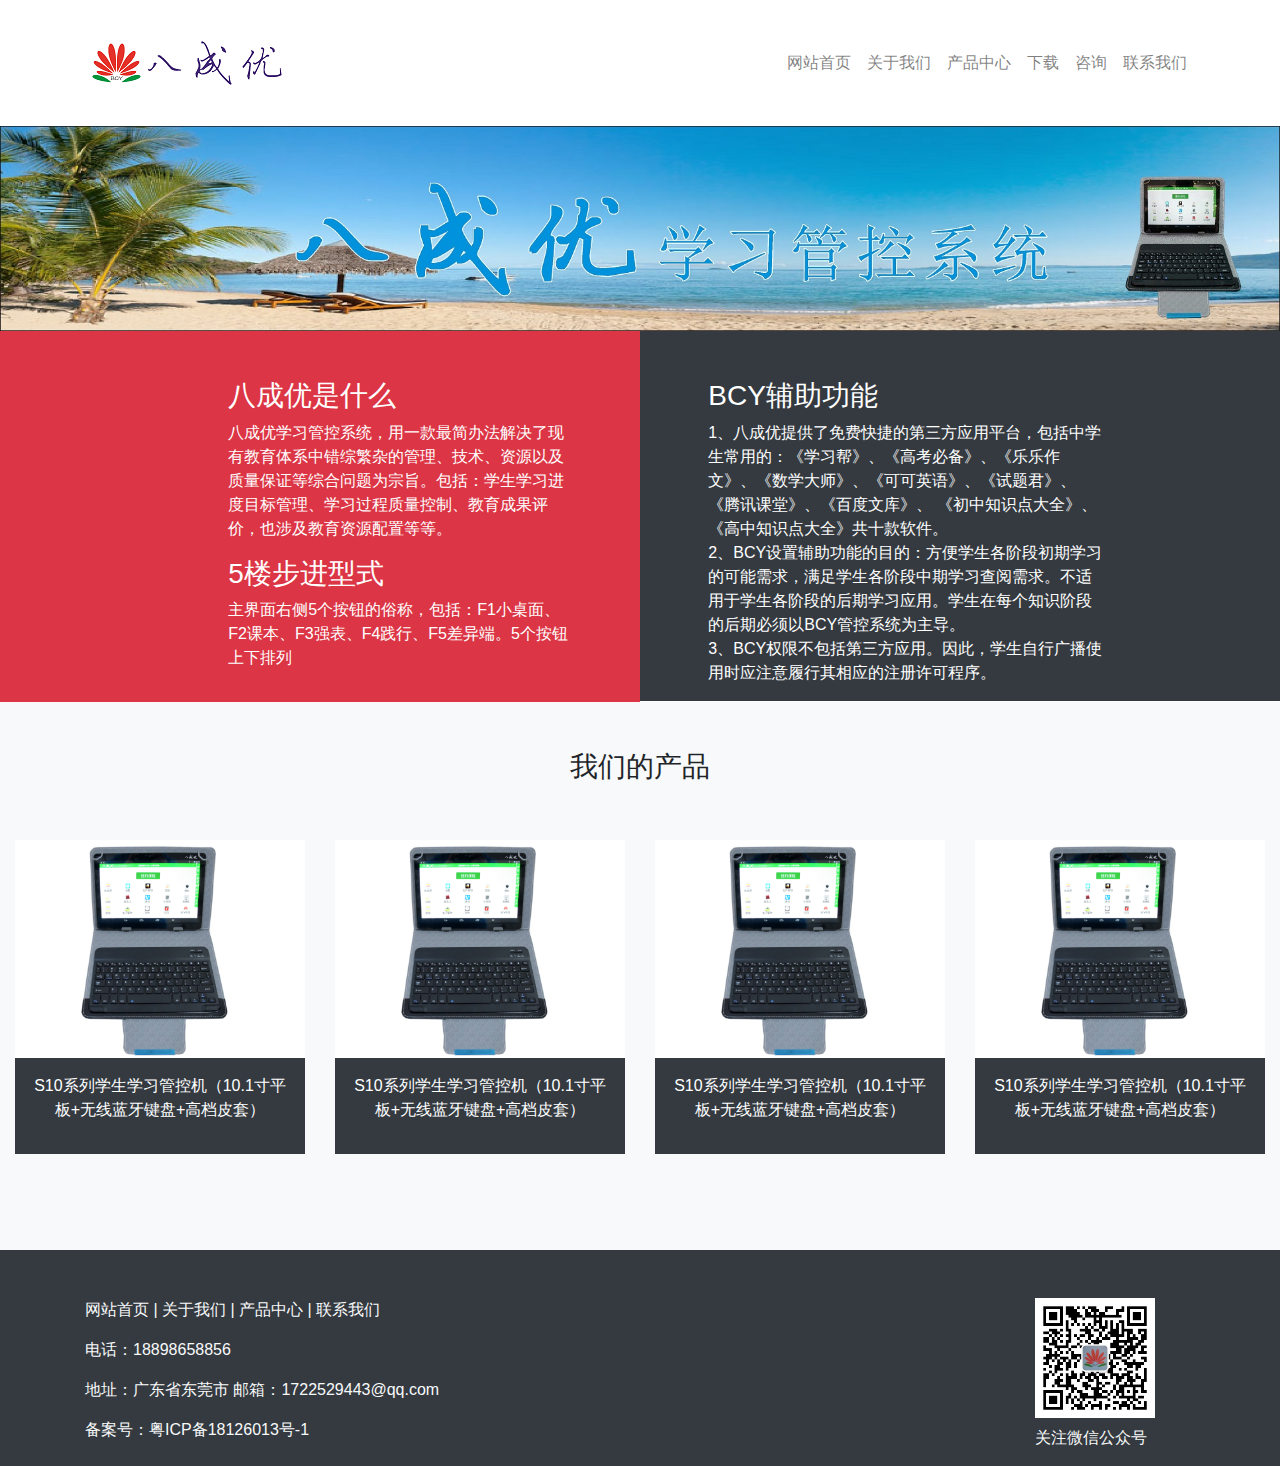
==== src/index.html @ 033c6533 "add bootstrap" ====
<!doctype html>
<html lang="en">
 <head>
	<meta charset="UTF-8">
	<meta name="viewport" content="width=device-width,initial-scale=1.0">
	<title>Bootstrap</title>
	<link rel="stylesheet" href="../css/bootstrap.css">
	<script src="../js/jquery.min.js"></script>
	<script src="../js/popper.min.js"></script>
	<script src="../js/bootstrap.min.js"></script>
 </head>
 <body>
	
		<nav class="navbar navbar-expand-sm bg-white navbar-light  navbar-fixed-top">
			<div class="container h-100">
				<a href="" class="navbar-brand">
				<img src="../img/bd_logo1.png" class="img-fluid">
				</a>
				<button class="navbar-toggler show" data-toggle="collapse" data-target="#head" type="button">
					<span class="navbar-toggler-icon"></span>
				</button>
				<div id="head" class="collapse navbar-collapse">
					<ul class="nav navbar-nav justify-content-md-end justify-content-lg-end w-100">
						<li class="nav-item"><a href="#" class="nav-link">网站首页</a></li>
						<li class="nav-item"><a href="#" class="nav-link">关于我们</a></li>
						<li class="nav-item"><a href="#" class="nav-link">产品中心</a></li>
						<li class="nav-item"><a href="#" class="nav-link">下载</a></li>
						<li class="nav-item"><a href="#" class="nav-link">咨询</a></li>
						<li class="nav-item"><a href="#" class="nav-link">联系我们</a></li>
					</ul>	
				</div>
			</div>
		</nav>
	
	<header>	
		<div class="container-fluid">
			<div class="row">
				<div class="col-sm-12 p-0"><img src="../img/201.jpg" class="img-fluid w-100"></div>
			</div>
			<div class="row text-white">
				<div class="col-sm-12 col-md-6 ">
					<div class="row bg-danger">
						<div class="col-md-9 col-lg-7 offset-lg-4 offse-md-2 pt-5 pb-3">
							<h3>八成优是什么</h3>
							<p>八成优学习管控系统，用一款最简办法解决了现有教育体系中错综繁杂的管理、技术、资源以及质量保证等综合问题为宗旨。包括：学生学习进度目标管理、学习过程质量控制、教育成果评价，也涉及教育资源配置等等。</p>
							<h3>5楼步进型式</h3>
							<p>主界面右侧5个按钮的俗称，包括：F1小桌面、F2课本、F3强表、F4践行、F5差异端。5个按钮上下排列</p>	
						</div>
					</div>
				</div>
				<div class="col-sm-12 col-md-6 ">
					<div class="row bg-dark">
						<div class="col-md-10 col-lg-8 offset-md-1 pt-5 pb-3">
						  <h3>BCY辅助功能</h3>
						  <div>1、八成优提供了免费快捷的第三方应用平台，包括中学生常用的：《学习帮》、《高考必备》、《乐乐作文》、《数学大师》、《可可英语》、《试题君》、《腾讯课堂》、《百度文库》、 《初中知识点大全》、《高中知识点大全》共十款软件。</div>
						  <div>2、BCY设置辅助功能的目的：方便学生各阶段初期学习的可能需求，满足学生各阶段中期学习查阅需求。不适用于学生各阶段的后期学习应用。学生在每个知识阶段的后期必须以BCY管控系统为主导。</div>
						  <div>3、BCY权限不包括第三方应用。因此，学生自行广播使用时应注意履行其相应的注册许可程序。</div>
						</div>
					</div>
				</div>
			</div>
			<div class="row bg-light pb-5">
				<div class="col">
					<div class="row">
						<div class="col text-center p-5"><h3>我们的产品</h3></div>
					</div>
					<div class="row">
						<div class="col-sm-12 col-md-6 col-lg-3 mb-sm-5">
							<div class="d-flex flex-column">
								<div class="bg-white">
									<img src="../img/p1.jpg" alt="" class="w-100">
								</div>
								<div class="bg-dark p-3 text-center text-white">
									<p>S10系列学生学习管控机（10.1寸平板+无线蓝牙键盘+高档皮套）</p>
								</div>
							</div>
						</div>
						<div class="col-sm-12 col-md-6 col-lg-3 mb-sm-5">
							<div class="d-flex flex-column">
								<div class="bg-white">
									<img src="../img/p1.jpg" alt="" class="w-100">
								</div>
								<div class="bg-dark p-3 text-center text-white">
									<p>S10系列学生学习管控机（10.1寸平板+无线蓝牙键盘+高档皮套）</p>
								</div>
							</div>
						</div>
						<div class="col-sm-12 col-md-6 col-lg-3 mb-sm-5">
							<div class="d-flex flex-column">
								<div class="bg-white">
									<img src="../img/p1.jpg" alt="" class="w-100">
								</div>
								<div class="bg-dark p-3 text-center text-white">
									<p>S10系列学生学习管控机（10.1寸平板+无线蓝牙键盘+高档皮套）</p>
								</div>
							</div>
						</div>
						<div class="col-sm-12 col-md-6 col-lg-3 mb-sm-5">
							<div class="d-flex flex-column">
								<div class="bg-white">
									<img src="../img/p1.jpg" alt="" class="w-100">
								</div>
								<div class="bg-dark p-3 text-center text-white">
									<p>S10系列学生学习管控机（10.1寸平板+无线蓝牙键盘+高档皮套）</p>
								</div>
							</div>
						</div>
					</div>
				</div>
			</div>
		</div>
	</header>
	<footer class="bg-dark ">
		<div class="container">
			<div class="row text-light pt-5">
				<div class="col-md-5 col-lg-5 col-sm-12">
					<p>网站首页   |   关于我们   |   产品中心   |   联系我们</p>
					<p>电话：18898658856</p>
					<p>地址：广东省东莞市       邮箱：1722529443@qq.com</p>
					<p>备案号：粤ICP备18126013号-1</p>   
				</div>
				<div class="col-md-3 offset-md-4 col-lg-2 offset-lg-5 col-sm-12">
					<div class="d-flex flex-column align-items-start">
						<img src="../img/wxcode.jpg" alt="" class="w-75 pb-2">
						<p>关注微信公众号</p>
					</div>
				</div>
			</div>
		</div>
	</footer>
	

</body>
</html>
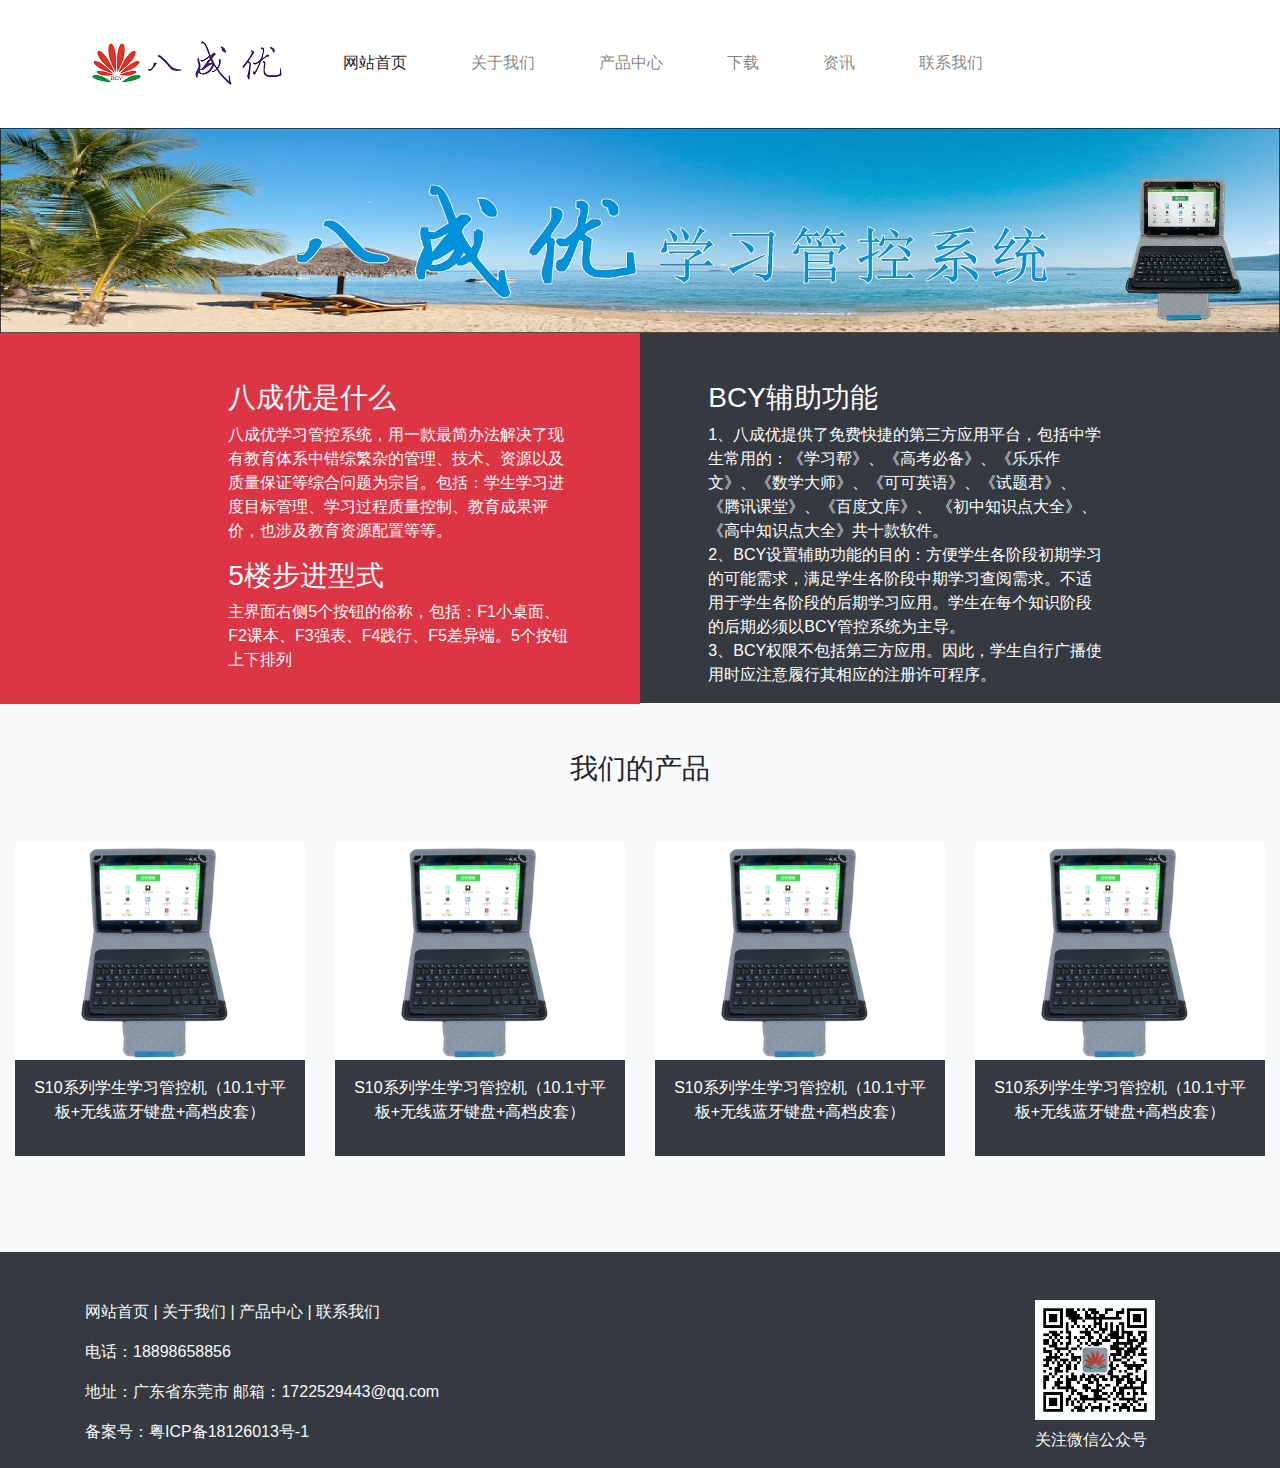
==== commit 5495d8ad: "aboutUs/product/download/zixun/contactUs" ====
--- a/src/index.html
+++ b/src/index.html
@@ -8,34 +8,35 @@
 	<script src="../js/jquery.min.js"></script>
 	<script src="../js/popper.min.js"></script>
 	<script src="../js/bootstrap.min.js"></script>
+	<link rel="stylesheet" href="../css/base.css">
  </head>
  <body>
-	
-		<nav class="navbar navbar-expand-sm bg-white navbar-light  navbar-fixed-top">
+	<header class="nav_height">
+		<nav class="navbar navbar-expand-sm bg-white navbar-light fixed-top ">
 			<div class="container h-100">
-				<a href="" class="navbar-brand">
+				<a href="" class="navbar-brand mr-lg-5">
 				<img src="../img/bd_logo1.png" class="img-fluid">
 				</a>
 				<button class="navbar-toggler show" data-toggle="collapse" data-target="#head" type="button">
 					<span class="navbar-toggler-icon"></span>
 				</button>
 				<div id="head" class="collapse navbar-collapse">
-					<ul class="nav navbar-nav justify-content-md-end justify-content-lg-end w-100">
-						<li class="nav-item"><a href="#" class="nav-link">网站首页</a></li>
-						<li class="nav-item"><a href="#" class="nav-link">关于我们</a></li>
-						<li class="nav-item"><a href="#" class="nav-link">产品中心</a></li>
-						<li class="nav-item"><a href="#" class="nav-link">下载</a></li>
-						<li class="nav-item"><a href="#" class="nav-link">咨询</a></li>
-						<li class="nav-item"><a href="#" class="nav-link">联系我们</a></li>
+					<ul class="nav navbar-nav justify-content-md-end justify-content-lg-start w-100">
+						<li class="nav-item mr-lg-5 active"><a href="#" class="nav-link">网站首页</a></li>
+						<li class="nav-item mr-lg-5"><a href="aboutUs.html" class="nav-link">关于我们</a></li>
+						<li class="nav-item mr-lg-5"><a href="product.html" class="nav-link">产品中心</a></li>
+						<li class="nav-item mr-lg-5"><a href="download.html" class="nav-link">下载</a></li>
+						<li class="nav-item mr-lg-5"><a href="zixun.html" class="nav-link">资讯</a></li>
+						<li class="nav-item mr-lg-5"><a href="contactUs.html" class="nav-link">联系我们</a></li>
 					</ul>	
 				</div>
 			</div>
 		</nav>
-	
-	<header>	
+	</header>
+	<section>	
 		<div class="container-fluid">
 			<div class="row">
-				<div class="col-sm-12 p-0"><img src="../img/201.jpg" class="img-fluid w-100"></div>
+				<div class="col-sm-12 p-0"><img src="../img/201.jpg" class="img-fluid w-100 img_height"></div>
 			</div>
 			<div class="row text-white">
 				<div class="col-sm-12 col-md-6 ">
@@ -109,7 +110,7 @@
 				</div>
 			</div>
 		</div>
-	</header>
+	</section>
 	<footer class="bg-dark ">
 		<div class="container">
 			<div class="row text-light pt-5">
@@ -128,7 +129,5 @@
 			</div>
 		</div>
 	</footer>
-	
-
 </body>
 </html>
--- a/css/base.css
+++ b/css/base.css
@@ -0,0 +1,14 @@
+.my_bgcolor{
+			background: rgba(244,244,244,0.5);
+		}
+.breadcrumb-item + .breadcrumb-item::before{
+	content:">";
+}
+.nav_height{
+	height:8rem;
+}
+@media screen and (max-width:767px){
+	.img_height{
+		height:12rem;
+	}
+}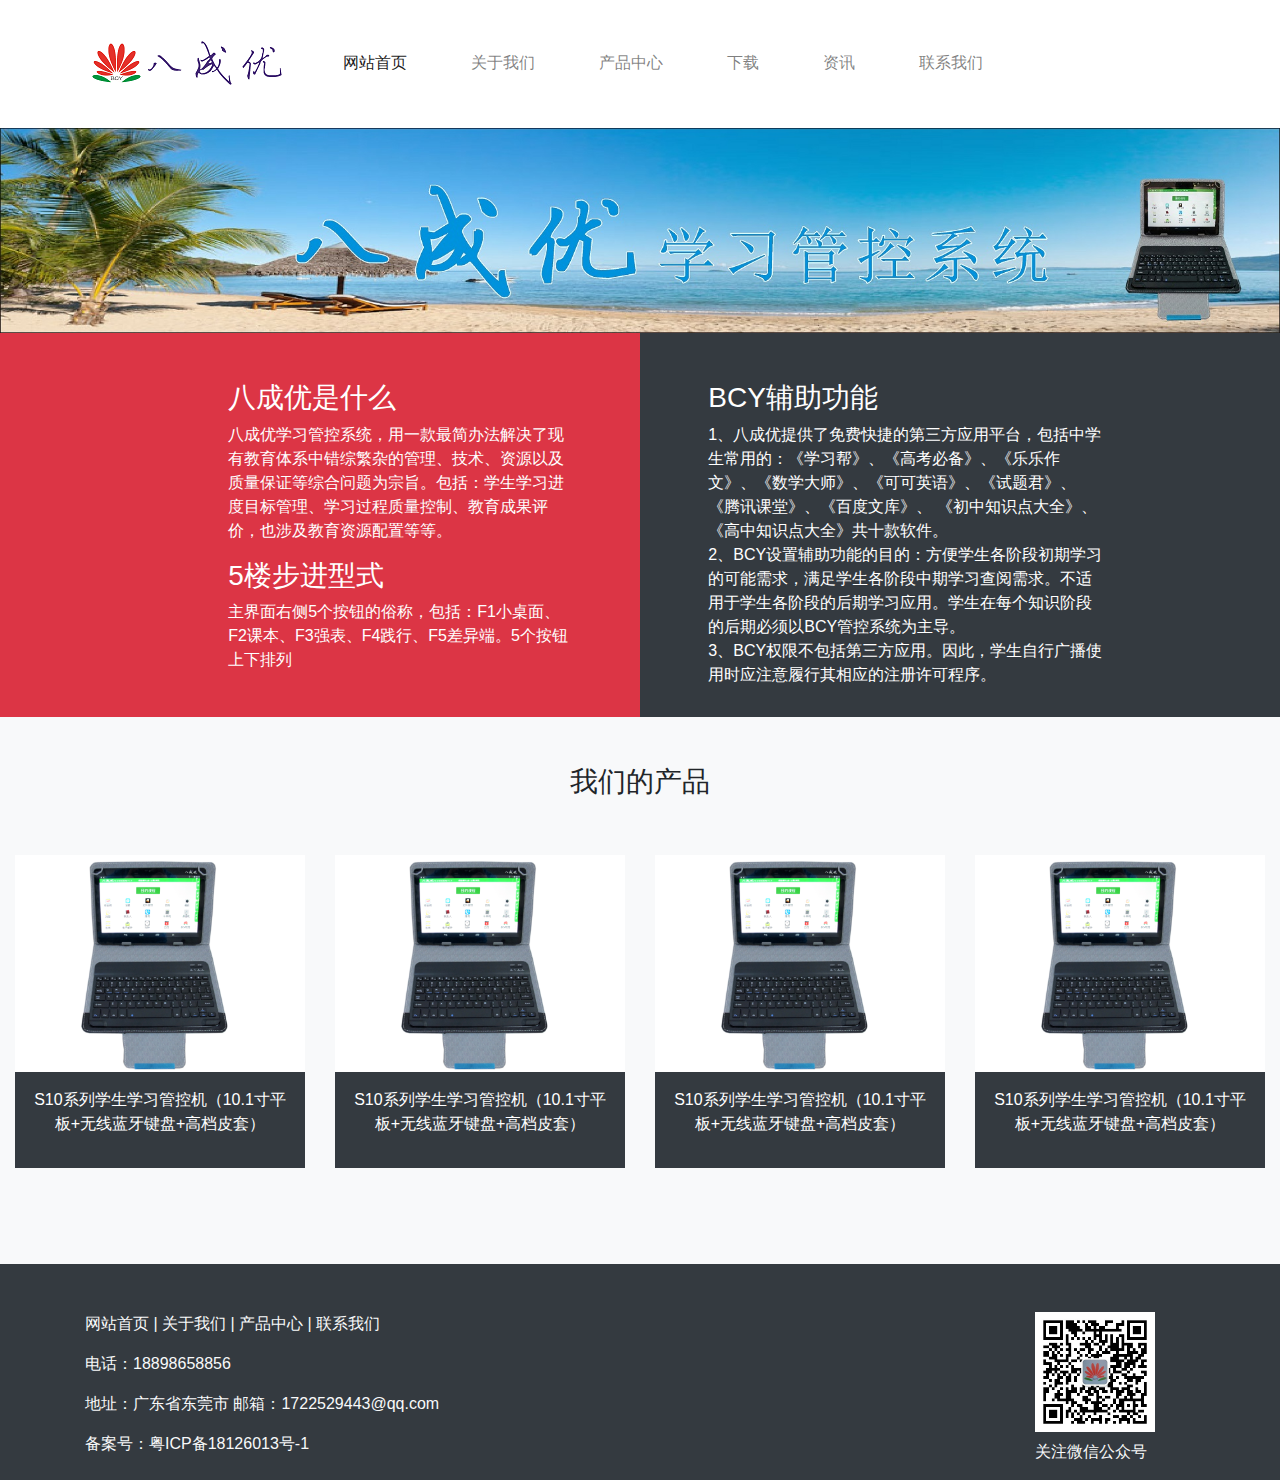
==== commit 4285ad76: "index favicon" ====
--- a/src/index.html
+++ b/src/index.html
@@ -3,12 +3,14 @@
  <head>
 	<meta charset="UTF-8">
 	<meta name="viewport" content="width=device-width,initial-scale=1.0">
-	<title>Bootstrap</title>
+	<title>八成优</title>
+	<link rel="icon" href="../img/favicon.ico" type="image/icon">
 	<link rel="stylesheet" href="../css/bootstrap.css">
 	<script src="../js/jquery.min.js"></script>
 	<script src="../js/popper.min.js"></script>
 	<script src="../js/bootstrap.min.js"></script>
 	<link rel="stylesheet" href="../css/base.css">
+	<link rel="stylesheet" href="../css/index.css">	
  </head>
  <body>
 	<header class="nav_height">
@@ -41,7 +43,7 @@
 			<div class="row text-white">
 				<div class="col-sm-12 col-md-6 ">
 					<div class="row bg-danger">
-						<div class="col-md-9 col-lg-7 offset-lg-4 offse-md-2 pt-5 pb-3">
+						<div class="col-md-9 col-xl-7 offset-xl-4 offse-md-2 pt-5 pb-3 fix-height">
 							<h3>八成优是什么</h3>
 							<p>八成优学习管控系统，用一款最简办法解决了现有教育体系中错综繁杂的管理、技术、资源以及质量保证等综合问题为宗旨。包括：学生学习进度目标管理、学习过程质量控制、教育成果评价，也涉及教育资源配置等等。</p>
 							<h3>5楼步进型式</h3>
@@ -51,7 +53,7 @@
 				</div>
 				<div class="col-sm-12 col-md-6 ">
 					<div class="row bg-dark">
-						<div class="col-md-10 col-lg-8 offset-md-1 pt-5 pb-3">
+						<div class="col-md-10 col-xl-8 offset-md-1 pt-5 pb-3 fix-height">
 						  <h3>BCY辅助功能</h3>
 						  <div>1、八成优提供了免费快捷的第三方应用平台，包括中学生常用的：《学习帮》、《高考必备》、《乐乐作文》、《数学大师》、《可可英语》、《试题君》、《腾讯课堂》、《百度文库》、 《初中知识点大全》、《高中知识点大全》共十款软件。</div>
 						  <div>2、BCY设置辅助功能的目的：方便学生各阶段初期学习的可能需求，满足学生各阶段中期学习查阅需求。不适用于学生各阶段的后期学习应用。学生在每个知识阶段的后期必须以BCY管控系统为主导。</div>
--- a/css/index.css
+++ b/css/index.css
@@ -0,0 +1,10 @@
+@media screen and (min-width:768px) and (max-width:991px){
+	.fix-height{
+		height:28rem;
+	}
+}
+@media screen and (min-width:992px){
+	.fix-height{
+		height:24rem;
+	}
+}